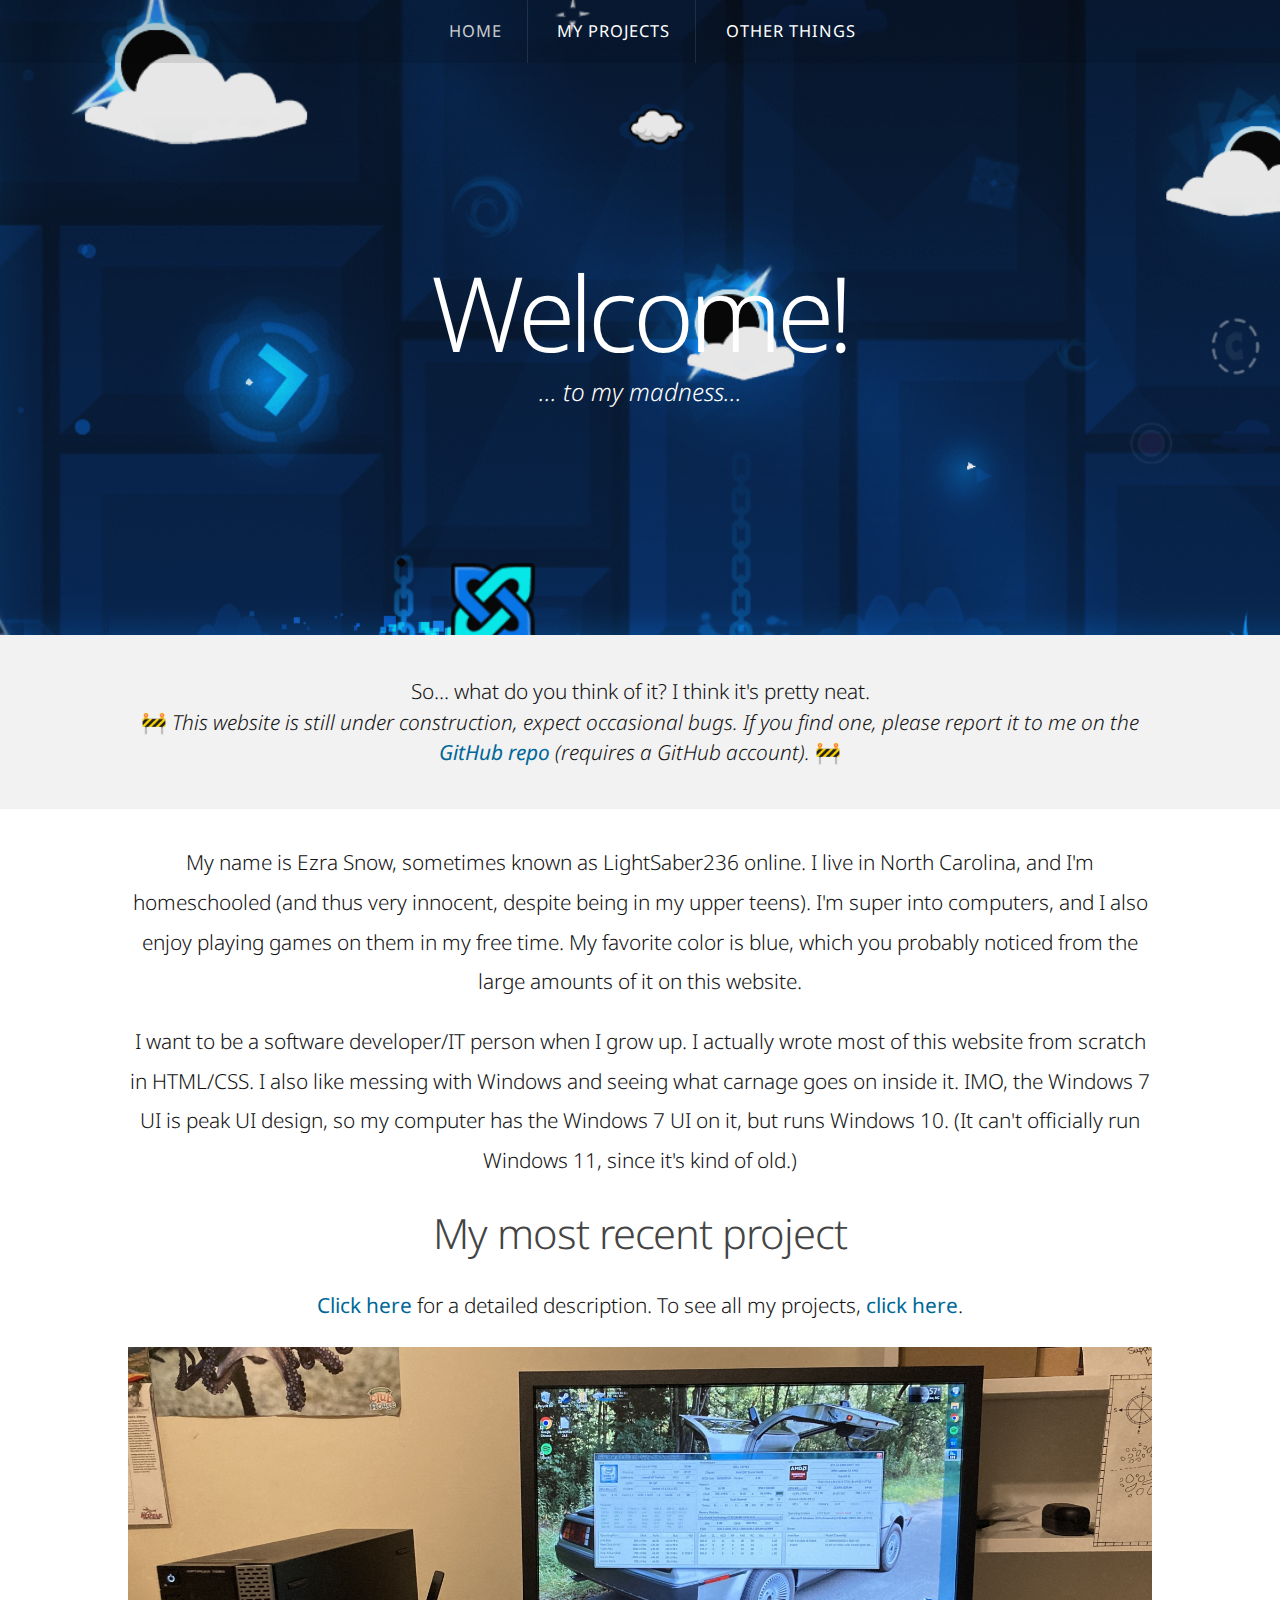
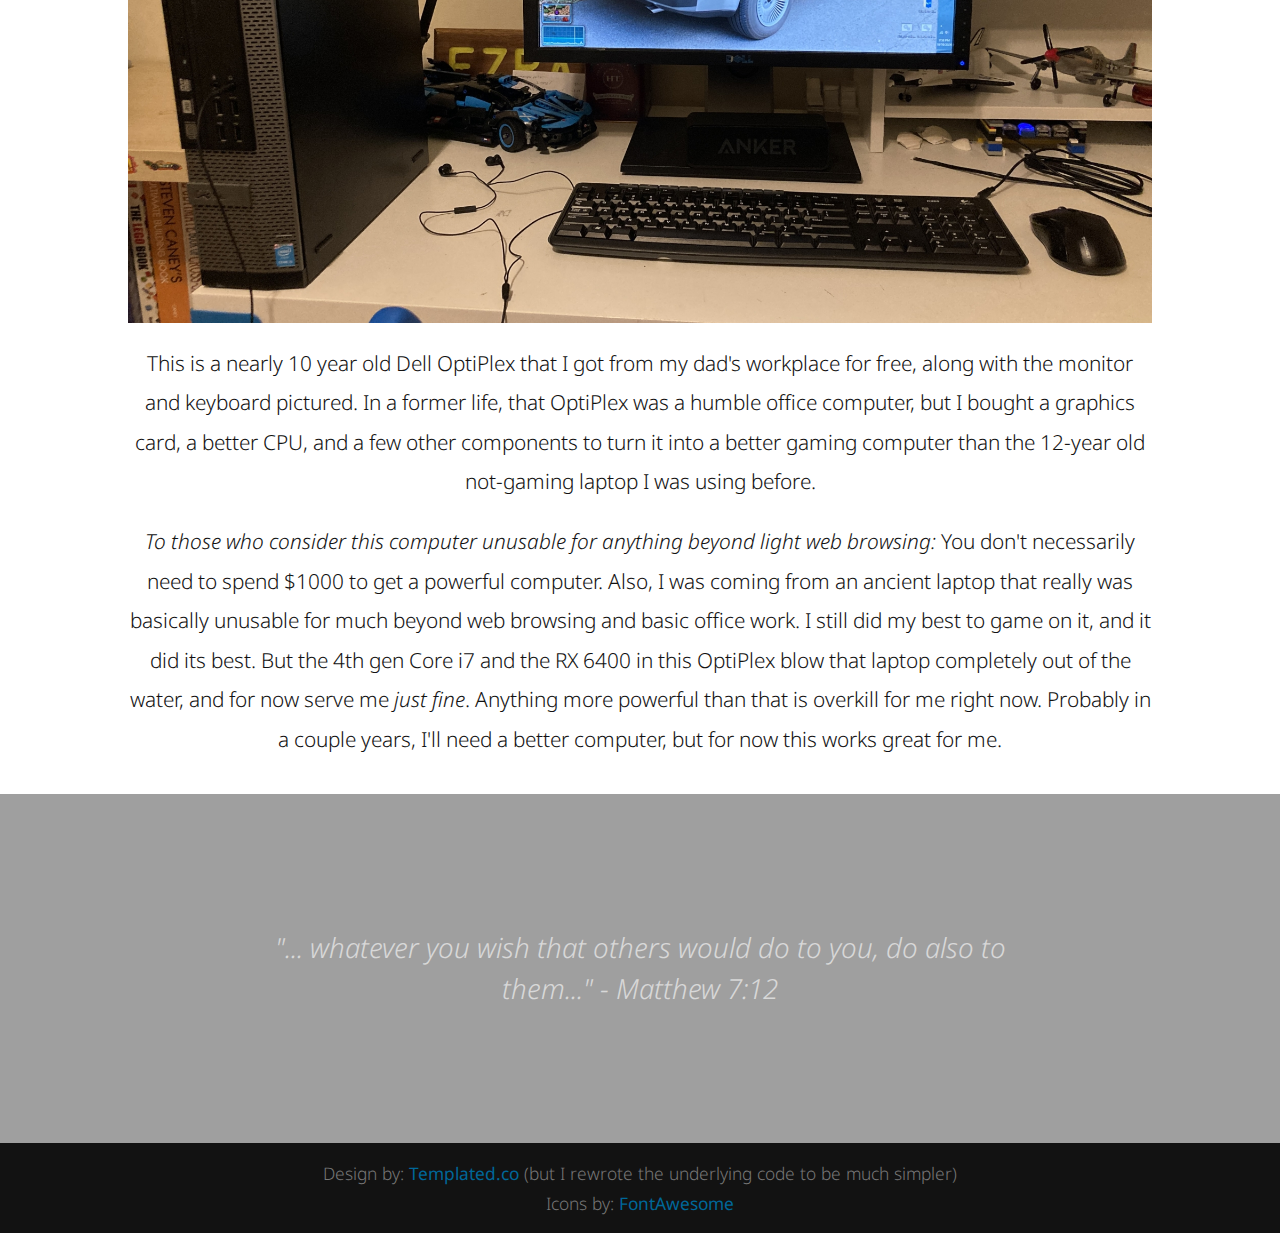
==== index.html @ 723993c4 "New website is live!" ====
<!DOCTYPE HTML>
<html>
	<head>
		<meta charset="UTF-8">
		<title>🏠 Home</title>
		<link rel="icon" type="image/png" sizes="32x32" href="images/favicon-32px.png">
		<link rel="icon" type="image/png" sizes="24x24" href="images/favicon-24px.png">
		<link rel="icon" type="image/png" sizes="16x16" href="images/favicon-16px.png">
		<!--<link rel="preload" href="css/font/NotoSans-Light.woff2" as="font" type="font/woff2" crossorigin>
		<link rel="preload" href="css/font/NotoSans-Regular.woff2" as="font" type="font/woff2" crossorigin>-->
		<link rel="stylesheet" href="css/style-new.css">
	</head>
	<body class="homepage">
	<!-- Header -->
		<div id="header">
			<div id="nav-wrapper">
				<nav id="nav">
					<ul>
						<li class="active"><a href="#">Home</a></li>
						<li><a href="projects.html">My Projects</a></li>
						<li><a href="things.html">Other things</a></li>
					</ul>
				</nav>
			</div>
			<div class="container">
				<div id="logo">
					<h1>Welcome!</h1>
					<span class="tag"><i>... to my madness...</i></span>
				</div>
			</div>
		</div>
	<!-- Intro -->
		<div id="intro">
			<div class="container">
				<p style="margin: 0">So... what do you think of it? I think it's pretty neat.<br>🚧 <i>This website is still under construction, expect occasional bugs. If you find one, please report it to me on the <a href="https://github.com/EJSnow/EJSnow.github.io/issues">GitHub repo</a> (requires a GitHub account).</i> 🚧</p>
			</div>
		</div>
	<!-- Main -->
		<div id="main">
			<div id="content" class="container">
				<p>My name is Ezra Snow, sometimes known as LightSaber236 online. I live in North Carolina, and I'm homeschooled (and thus very innocent, despite being in my upper teens). I'm super into computers, and I also enjoy playing games on them in my free time. My favorite color is blue, which you probably noticed from the large amounts of it on this website.</p>
				<p>I want to be a software developer/IT person when I grow up. I actually wrote most of this website from scratch in HTML/CSS. I also like messing with Windows and seeing what carnage goes on inside it. IMO, the Windows 7 UI is peak UI design, so my computer has the Windows 7 UI on it, but runs Windows 10. (It can't officially run Windows 11, since it's kind of old.)</p>
				<section>
					<header><h2>My most recent project</h2></header>
					<p><a href="projects/optiplex-gaming-pc-10-5-2024.html">Click here</a> for a detailed description. To see all my projects, <a href="projects.html">click here</a>.</p>
					<img src="images/IMG_3296.JPG">
					<p>This is a nearly 10 year old Dell OptiPlex that I got from my dad's workplace for free, along with the monitor and keyboard pictured. In a former life, that OptiPlex was a humble office computer, but I bought a graphics card, a better CPU, and a few other components to turn it into a better gaming computer than the 12-year old not-gaming laptop I was using before.</p>
					<p><i>To those who consider this computer unusable for anything beyond light web browsing:</i> You don't necessarily need to spend $1000 to get a powerful computer. Also, I was coming from an ancient laptop that really was basically unusable for much beyond web browsing and basic office work. I still did my best to game on it, and it did its best. But the 4th gen Core i7 and the RX 6400 in this OptiPlex blow that laptop completely out of the water, and for now serve me <i>just fine</i>. Anything more powerful than that is overkill for me right now. Probably in a couple years, I'll need a better computer, but for now this works great for me.</p>
				</section>
			</div>
		</div>
	<!-- Tweet -->
		<div id="tweet">
			<div class="container">
				<section>
					<blockquote>"... whatever you wish that others would do to you, do also to them..." - Matthew 7:12</blockquote>
				</section>
			</div>
		</div>
	<!-- Footer -->
		<div id="footer">
		<!-- Copyright -->
			<div class="copyright">
				Design by: <a href="https://templated.co/">Templated.co</a> (but I rewrote the underlying code to be much simpler)<br>
				Icons by: <a href="https://fontawesome.com">FontAwesome</a>
			</div>
		</div>
	</body>
</html>
---- css/style-new.css ----
@charset 'UTF-8';
@import url(fontawesome.min.css);

/* Fonts */
/* Noto Sans Light main font */
@font-face {
	font-family: "Noto Sans Light";
	font-style: normal !important;
	font-weight: 300;
	font-display: block;
	src: url(font/NotoSans-Light.woff2) format("woff2");
}
@font-face {
	font-family: "Noto Sans Light";
	font-style: italic;
	font-weight: 300;
	font-display: block;
	src: url(font/NotoSans-LightItalic.woff2) format("woff2");
}
@font-face {
	font-family: "Noto Sans Light";
	font-style: bold !important;
	font-weight: 400;
	font-display: block;
	src: url(font/NotoSans-Regular.woff2) format("woff2");
}
@font-face {
	font-family: "Noto Sans Light";
	font-style: italic;
	font-weight: 400;
	font-display: block;
	src: url(font/NotoSans-Italic.woff2) format("woff2");
}
/* Source Code Pro monospace font */
@font-face {
	font-family: "Source Code Pro";
	font-style: normal;
	font-weight: 400;
	font-display: block;
	src: url(font/SourceCodePro.woff2) format("woff2");
}
/* FontAwesome icons */
@font-face {
	font-family: "Font Awesome 5";
	font-style: normal;
	font-weight: 400;
	font-display: block;
	src: url(font/fa-brands-400.eot) format("embedded-opentype"),url(font/fa-brands-400.woff2) format("woff2"),url(font/fa-brands-400.ttf) format("truetype"),url(font/fa-brands-400.svg#fontawesome) format("svg")}.fab{font-family:"Font Awesome 5";
	font-weight:400
}
@font-face {
	font-family: "Font Awesome 5";
	font-style: normal;
	font-weight: 900;
	font-display: block;
	src:url(font/fa-solid-900.eot) format("embedded-opentype"),url(font/fa-solid-900.woff2) format("woff2"),url(font/fa-solid-900.ttf) format("truetype"),url(font/fa-solid-900.svg#fontawesome) format("svg")}.fa,.fas{font-family:"Font Awesome 5";
	font-weight:900
}
/*************************************************************/
html, body, div, span, applet, object, iframe, h1, h2, h3, p, blockquote, pre, a, abbr, acronym, address, big, cite, code, del, dfn, em, ins, kbd, q, s, samp, small, strike, strong, sub, sup, tt, var, b, u, i, center, dl, dt, dd, ol, ul, li, fieldset, form, label, legend, table, caption, tbody, tfoot, thead, tr, th, td, article, aside, canvas, details, embed, figure, figcaption, footer, header, hgroup, menu, nav, output, ruby, section, summary, time, mark, audio, video {
	margin: 0;
	padding: 0;
	border: 0;
	font-size: 100%;
	font: inherit;
	vertical-align: baseline;
}
*, *:before, *:after {
	box-sizing: border-box;
}
/* Basic */
body {
	margin: 0;
	padding: 0;
}
body, input, textarea, select {
	font-family: "Noto Sans Light", sans-serif;
	font-style: normal;
	font-size: 13pt;
	font-weight: 300;
	line-height: 1.75em;
	color: #121212;
}
h1, h2, h3 {
	font-weight: 300;
	color: #444;
}
	h2 {
		letter-spacing: -0.025em;
		font-size: 1.8em;
		margin: 0 0 0.6em 0;
	}
	h3 {
		font-size: 1.6em;
		margin: 0.4em 0;
	}
	h1 a, h2 a, h3 a {
		color: inherit;
		text-decoration: none;
	}
b, strong {
	font-style: bold;
	font-weight: 400;
}
i, em {
	font-style: italic;
}
a {
	font-style: bold;
	font-weight: 400;
	text-decoration: none;
	color: #006799;
}
	a:hover {
		text-decoration: underline;
	}
/* Horizontal rule */
hr {
	border: 0;
	border-top: solid 1px #ddd;
	margin: 2em 0 0 0;
	padding: 3em 0 0 0;
}
blockquote {
	border-left: solid 0.5em #ddd;
	padding: 1em 0 1em 2em;
	font-style: italic;
}
code {
	background: rgba(144, 144, 144, 0.075);
	border-radius: 0.25em;
	border: solid 1px rgba(144, 144, 144, 0.25);
	font-family: "Source Code Pro", monospace;
	margin: 0 0.25em;
	padding: 0.25em;
}
pre {
	font-family: "Source Code Pro", monospace;
	margin: 0;
}
	pre code {
		display: block;
		line-height: 1.25em;
		padding: 1em;
		overflow-x: auto;
	}
p, ul, ol, table {
	margin-bottom: 1em;
}
/* Unordered list */
ul.default {
	margin: 0;
	padding: 0 0 1.5em 0;
	list-style: none;
}
	ul.default li {
		padding: 0.6em 0;
		border-top: 1px solid;
		border-color: rgba(0, 0, 0, 0.1);
	}
	ul.default li:first-child {
		padding-top: 0;
		border-top: none;
	}
ul.indented {
	margin: 0;
	padding: 0 0 1.5em 1.5em;
	list-style: none;
}
	ul.indented li {
		padding: 0.6em 0;
		border-top: 1px solid;
		border-color: rgba(0, 0, 0, 0.1);
	}
	ul.indented li:first-child {
		padding-top: 0;
		border-top: none;
	}
	ul.indented li:last-child {
		padding-bottom: 0;
	}
/* Section header */
header {
	margin: 1.6em 0;
}
	header h2 {
		font-size: 2em;
	}
	header .byline {
		color: #444;
		display: block;
		margin: 0.8em 0;
		padding: 0;
	}
/* Sections/articles */
section, article {
	margin-bottom: 3em;
}
	section > :last-child, article > :last-child {
		margin-bottom: 0;
	}
	section:last-child, article:last-child {
		margin-bottom: 0;
	}
	.row > section, .row > article {
		margin-bottom: 0;
	}
/* Page header */
#header {
	position: relative;
	background: url(../images/header.png) no-repeat bottom center;
	background-attachment: fixed;
	background-size: cover;
	text-align: center;
		padding: 9em 0 7em 0;
}
	#header:before {
		content: '';
		position: absolute;
		left: 0;
		top: 0;
		width: 100%;
		height: 100%;
		background: rgba(64, 64, 64, 0.125);
	}
@media only screen and (max-width: 480px) {
	#logo {
		padding-top: 150px;
	}
}
#logo {
	position: relative;
	z-index: 1;
}
	#logo h1 {
		display: block;
		text-decoration: none;
		font-weight: 300;
		line-height: 1em;
		font-size: 6em;
		color: #FFF;
		letter-spacing: -0.05em;
		margin: 0 0 0.125em 0;
	}
	#logo a {
		color: #FFF;
		text-decoration: none;
	}
	#logo span {
		font-size: 1.4em;
		color: #FFF;
	}
/* Page navigation */
#nav-wrapper {
	background: rgba(0,0,0,.1);
	position: absolute;
	top: 0;
	left: 0;
	width: 100%;
}
	#nav > ul {
		margin: 0;
		padding: 0;
		text-align: center;
	}
		#nav > ul > li {
			display: inline-block;
			padding: 1em 1.5em;
			letter-spacing: 0.06em;
			font-size: 0.95em;
			text-transform: uppercase;
			border-right: 1px solid;
			border-color: rgba(255,255,255,.1);
		}
		#nav > ul > li:last-child {
			padding-right: 0;
			border-right: none;
		}
		#nav > ul > li > a, #nav > ul > li > span {
			text-decoration: none;
			display: inline-block;
			outline: 0;
			color: #FFF;
		}
		#nav li.active a {
			text-decoration: none;
			color: #ccc;
		}
		#nav > ul > li > ul {
			display: none;
		}
/* Main */
#main {
	position: relative;
	background: #fff;
	padding: 2em 0;
}
/* Homepage overrides */
.homepage #header {
	padding: 15em 0 13em 0;
}
.homepage #content {
	font-size: 1.2em;
	line-height: 1.9em;
	text-align: center;
}
/* More main stuff */
.container {
	margin-left: auto;
	margin-right: auto;
	max-width: 80%;
}
/* Images */
.container img {
	width: 100% !important;
	display: block;
	margin-bottom: 1em;
}
/* Some responsiveness */
@media only screen and (min-width: 2560px) {
	.container {
		max-width: 70%;
	}
}
@media only screen and (max-width: 1200px) {
	.container {
		max-width: 100%;
		padding: 0.8em;
	}
}
/* Page footer */
#footer {
	position: relative;
	text-align: center;
	background-color: #121212;
}
/* Copyright notice */
#copyright {
	position: relative;
	text-align: center;
	color: #777;
}
	#copyright .container {
		padding: 3em 0;
		border-top: 1px solid;
		border-color: rgba(255,255,255,.05);
		color: rgba(255,255,255,.1);
	}
	#copyright a {
		text-decoration: none;
		color: rgba(255,255,255,.2);
	}
	.copyright {
		width: 100%;
		text-align: center;
		padding: 15px;
		color: #777
	}
/* Homepage intro */
#intro {
	position: relative;
	background: #f2f2f2;
	padding: 2em 0;
	text-align: center;
	font-size: 1.2em;
}
/* Quote at the bottom of the page */
#tweet {
	position: relative;
	text-align: center;
	background: url(../images/header.png) no-repeat center center;
	background-attachment: fixed;
	background-size: cover;
	padding: 6em 0;
}
	#tweet:before {
		content: '';
		position: absolute;
		left: 0;
		top: 0;
		width: 100%;
		height: 100%;
		background: rgba(64,64,64,0.5);
	}
	#tweet section {
		border-top: 1px solid;
		border-bottom: 1px solid;
		border-color: rgba(255,255,255,.1);
	}
	#tweet blockquote {
		position: relative;
		border: none;
		margin: 0;
		padding: 1em 4em;
		line-height: 1.5em;
		font-size: 1.6em;
		font-weight: 300;
		color: rgba(255,255,255,.6);
	}
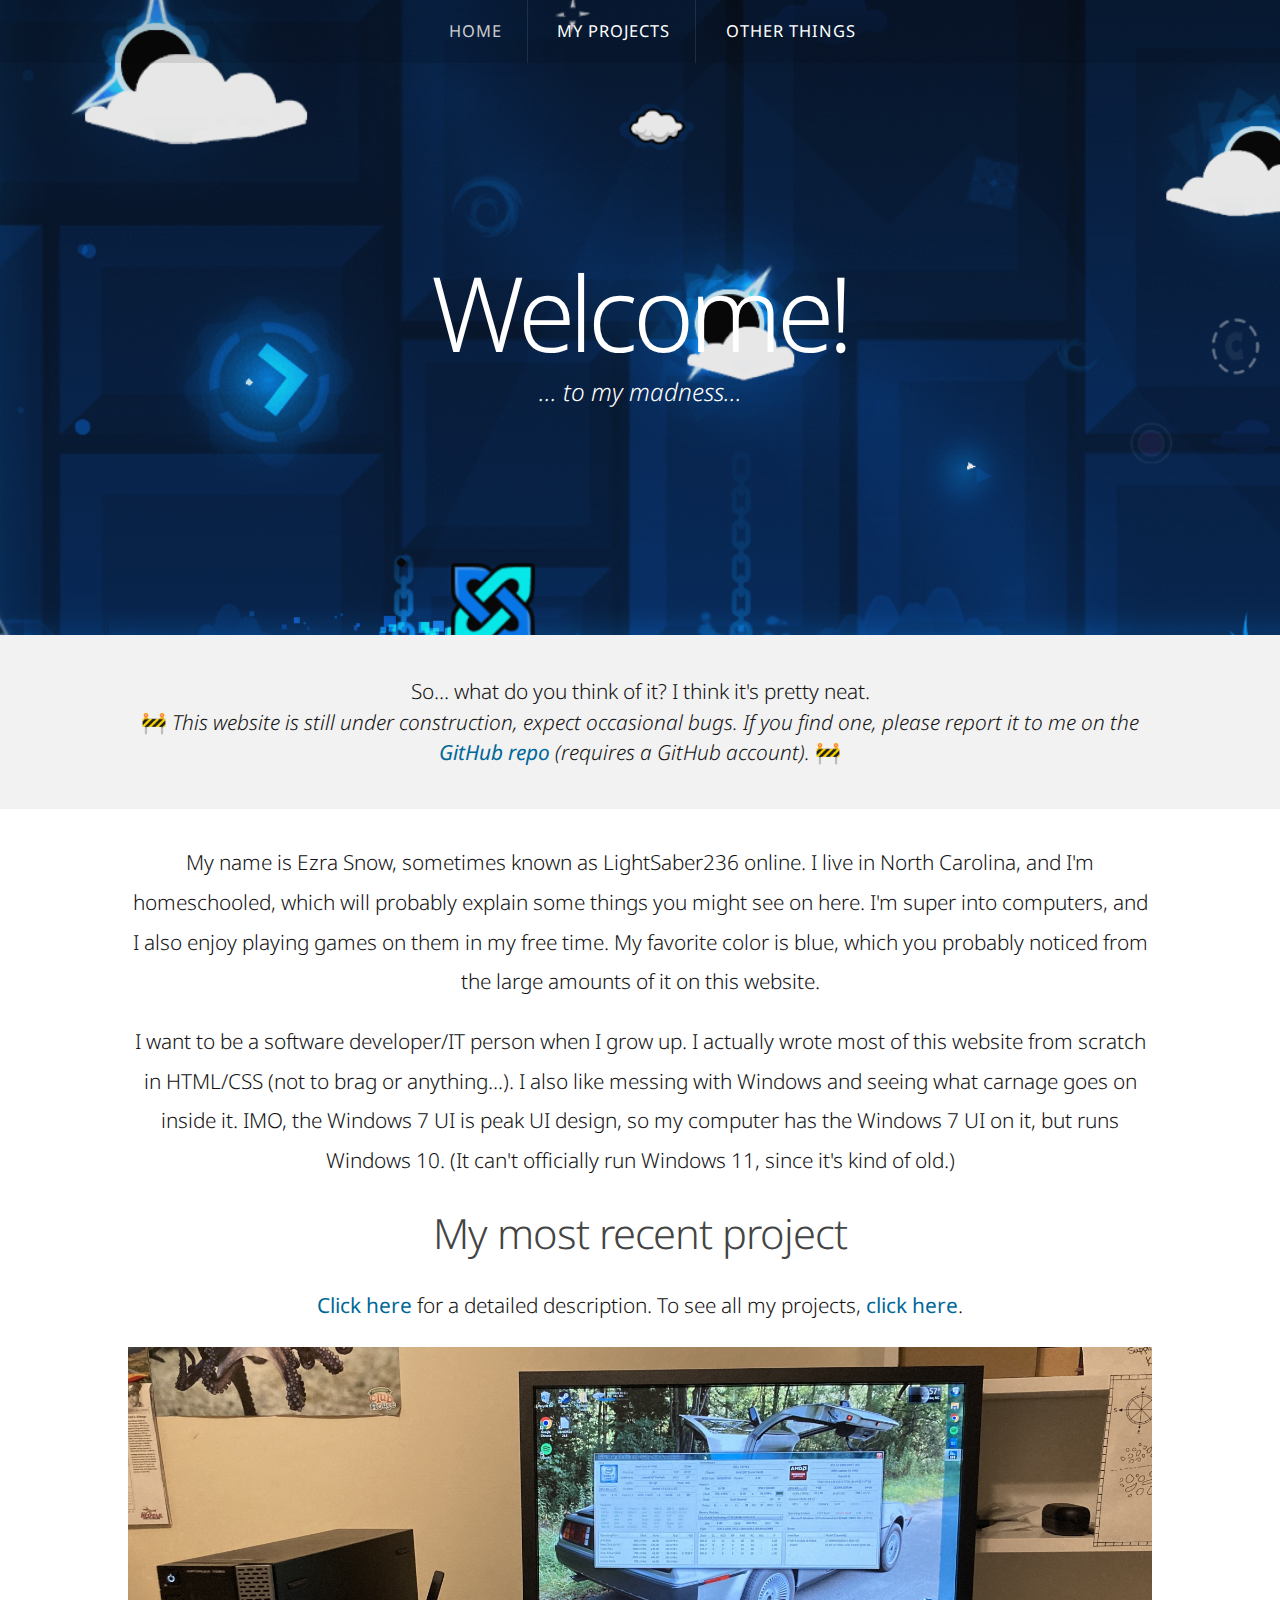
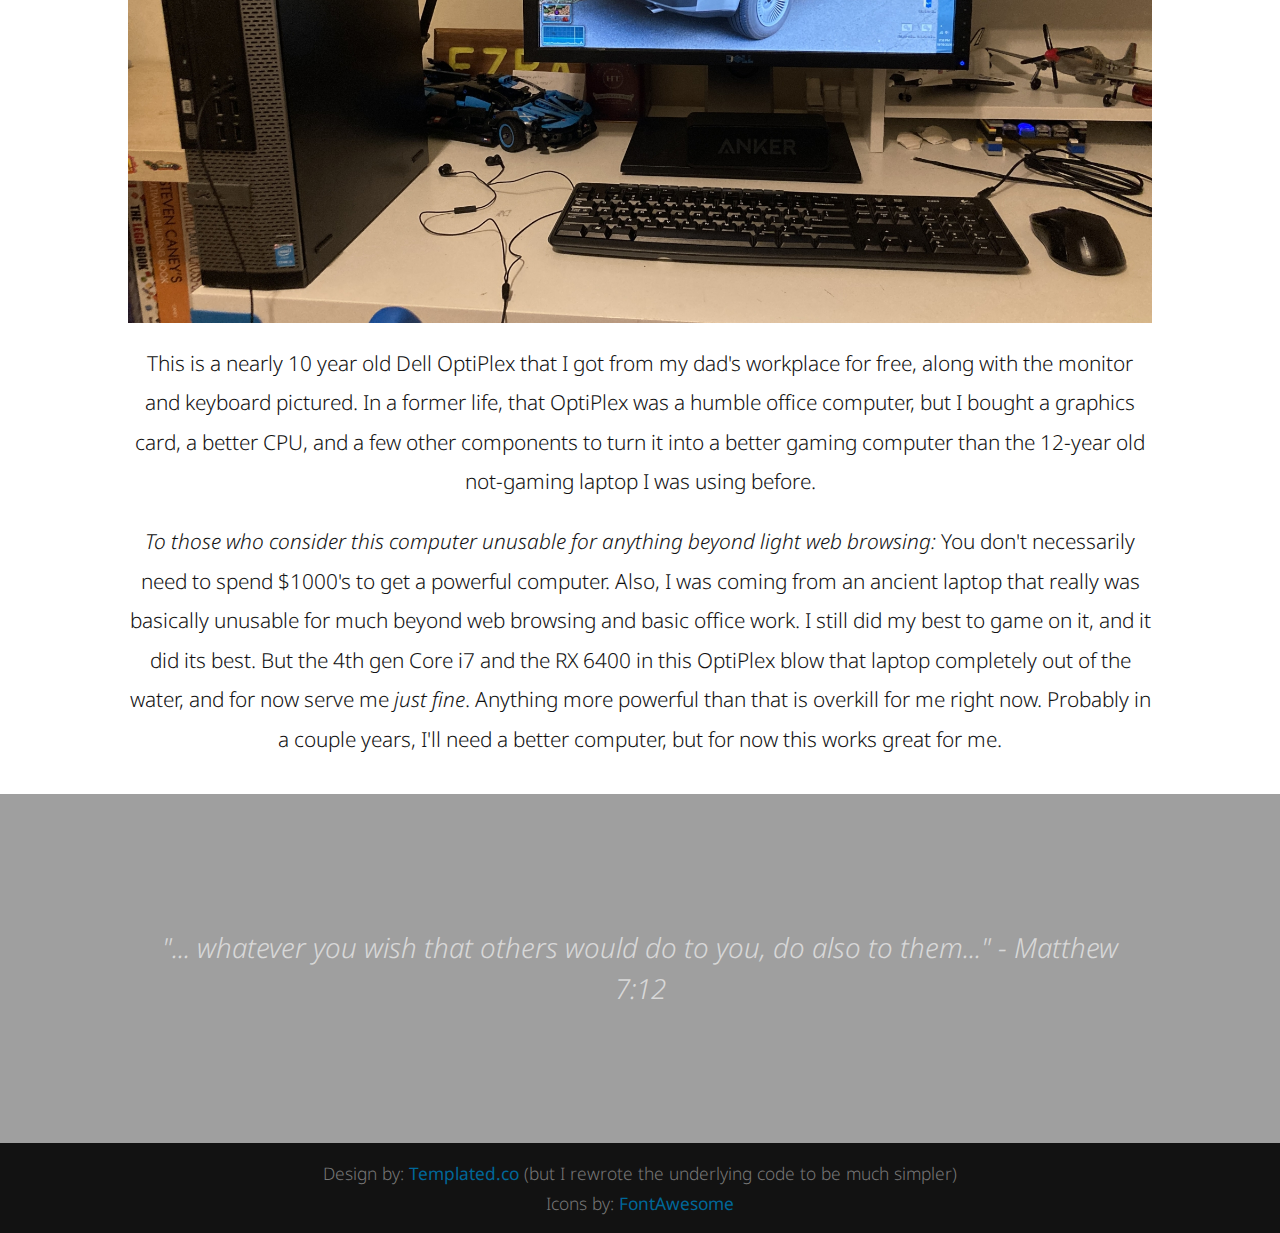
==== commit 067c3d9b: "Made the layout semi-responsive using only CSS" ====
--- a/index.html
+++ b/index.html
@@ -38,14 +38,14 @@
 	<!-- Main -->
 		<div id="main">
 			<div id="content" class="container">
-				<p>My name is Ezra Snow, sometimes known as LightSaber236 online. I live in North Carolina, and I'm homeschooled (and thus very innocent, despite being in my upper teens). I'm super into computers, and I also enjoy playing games on them in my free time. My favorite color is blue, which you probably noticed from the large amounts of it on this website.</p>
-				<p>I want to be a software developer/IT person when I grow up. I actually wrote most of this website from scratch in HTML/CSS. I also like messing with Windows and seeing what carnage goes on inside it. IMO, the Windows 7 UI is peak UI design, so my computer has the Windows 7 UI on it, but runs Windows 10. (It can't officially run Windows 11, since it's kind of old.)</p>
+				<p>My name is Ezra Snow, sometimes known as LightSaber236 online. I live in North Carolina, and I'm homeschooled, which will probably explain some things you might see on here. I'm super into computers, and I also enjoy playing games on them in my free time. My favorite color is blue, which you probably noticed from the large amounts of it on this website.</p>
+				<p>I want to be a software developer/IT person when I grow up. I actually wrote most of this website from scratch in HTML/CSS (not to brag or anything...). I also like messing with Windows and seeing what carnage goes on inside it. IMO, the Windows 7 UI is peak UI design, so my computer has the Windows 7 UI on it, but runs Windows 10. (It can't officially run Windows 11, since it's kind of old.)</p>
 				<section>
 					<header><h2>My most recent project</h2></header>
 					<p><a href="projects/optiplex-gaming-pc-10-5-2024.html">Click here</a> for a detailed description. To see all my projects, <a href="projects.html">click here</a>.</p>
 					<img src="images/IMG_3296.JPG">
 					<p>This is a nearly 10 year old Dell OptiPlex that I got from my dad's workplace for free, along with the monitor and keyboard pictured. In a former life, that OptiPlex was a humble office computer, but I bought a graphics card, a better CPU, and a few other components to turn it into a better gaming computer than the 12-year old not-gaming laptop I was using before.</p>
-					<p><i>To those who consider this computer unusable for anything beyond light web browsing:</i> You don't necessarily need to spend $1000 to get a powerful computer. Also, I was coming from an ancient laptop that really was basically unusable for much beyond web browsing and basic office work. I still did my best to game on it, and it did its best. But the 4th gen Core i7 and the RX 6400 in this OptiPlex blow that laptop completely out of the water, and for now serve me <i>just fine</i>. Anything more powerful than that is overkill for me right now. Probably in a couple years, I'll need a better computer, but for now this works great for me.</p>
+					<p><i>To those who consider this computer unusable for anything beyond light web browsing:</i> You don't necessarily need to spend $1000's to get a powerful computer. Also, I was coming from an ancient laptop that really was basically unusable for much beyond web browsing and basic office work. I still did my best to game on it, and it did its best. But the 4th gen Core i7 and the RX 6400 in this OptiPlex blow that laptop completely out of the water, and for now serve me <i>just fine</i>. Anything more powerful than that is overkill for me right now. Probably in a couple years, I'll need a better computer, but for now this works great for me.</p>
 				</section>
 			</div>
 		</div>
--- a/css/style-new.css
+++ b/css/style-new.css
@@ -212,7 +212,7 @@
 	background-attachment: fixed;
 	background-size: cover;
 	text-align: center;
-		padding: 9em 0 7em 0;
+	padding: 9em 0 7em 0;
 }
 	#header:before {
 		content: '';
@@ -223,11 +223,6 @@
 		height: 100%;
 		background: rgba(64, 64, 64, 0.125);
 	}
-@media only screen and (max-width: 480px) {
-	#logo {
-		padding-top: 150px;
-	}
-}
 #logo {
 	position: relative;
 	z-index: 1;
@@ -318,14 +313,58 @@
 }
 /* Some responsiveness */
 @media only screen and (min-width: 2560px) {
-	.container {
+	#content.container {
 		max-width: 70%;
 	}
+	#tweet .container {
+		max-width: 70%;
+	}
 }
 @media only screen and (max-width: 1200px) {
-	.container {
+	#content.container {
 		max-width: 100%;
 		padding: 0.8em;
+	}
+	#tweet {
+		padding: 4em 0 !important;
+	}
+}
+@media only screen and (max-width: 960px) {
+	#header {
+		padding: 8em 0 6em 0;
+	}
+		.homepage #header {
+			padding: 12em 0 10em 0;
+		}
+	.homepage #content {
+		font-size: 1em;
+	}
+	#tweet {
+		padding: 3em 0 !important;
+	}
+		#tweet .container {
+			max-width: 95%;
+			padding: 0.8em 0;
+		}
+	#intro {
+		font-size: 1em !important;
+	}
+	#logo h1 {
+		font-size: 4em;
+	}
+}
+@media only screen and (max-width: 540px) {
+	#header {
+		padding: 7em 0 5em 0;
+	}
+		.homepage #header {
+			padding: 9em 0 7em 0;
+		}
+	#tweet {
+		padding: 2em 0 !important;
+	}
+	#tweet blockquote {
+		font-size: 1.2em !important;
 	}
 }
 /* Page footer */
@@ -391,7 +430,7 @@
 		position: relative;
 		border: none;
 		margin: 0;
-		padding: 1em 4em;
+		padding: 1em;
 		line-height: 1.5em;
 		font-size: 1.6em;
 		font-weight: 300;
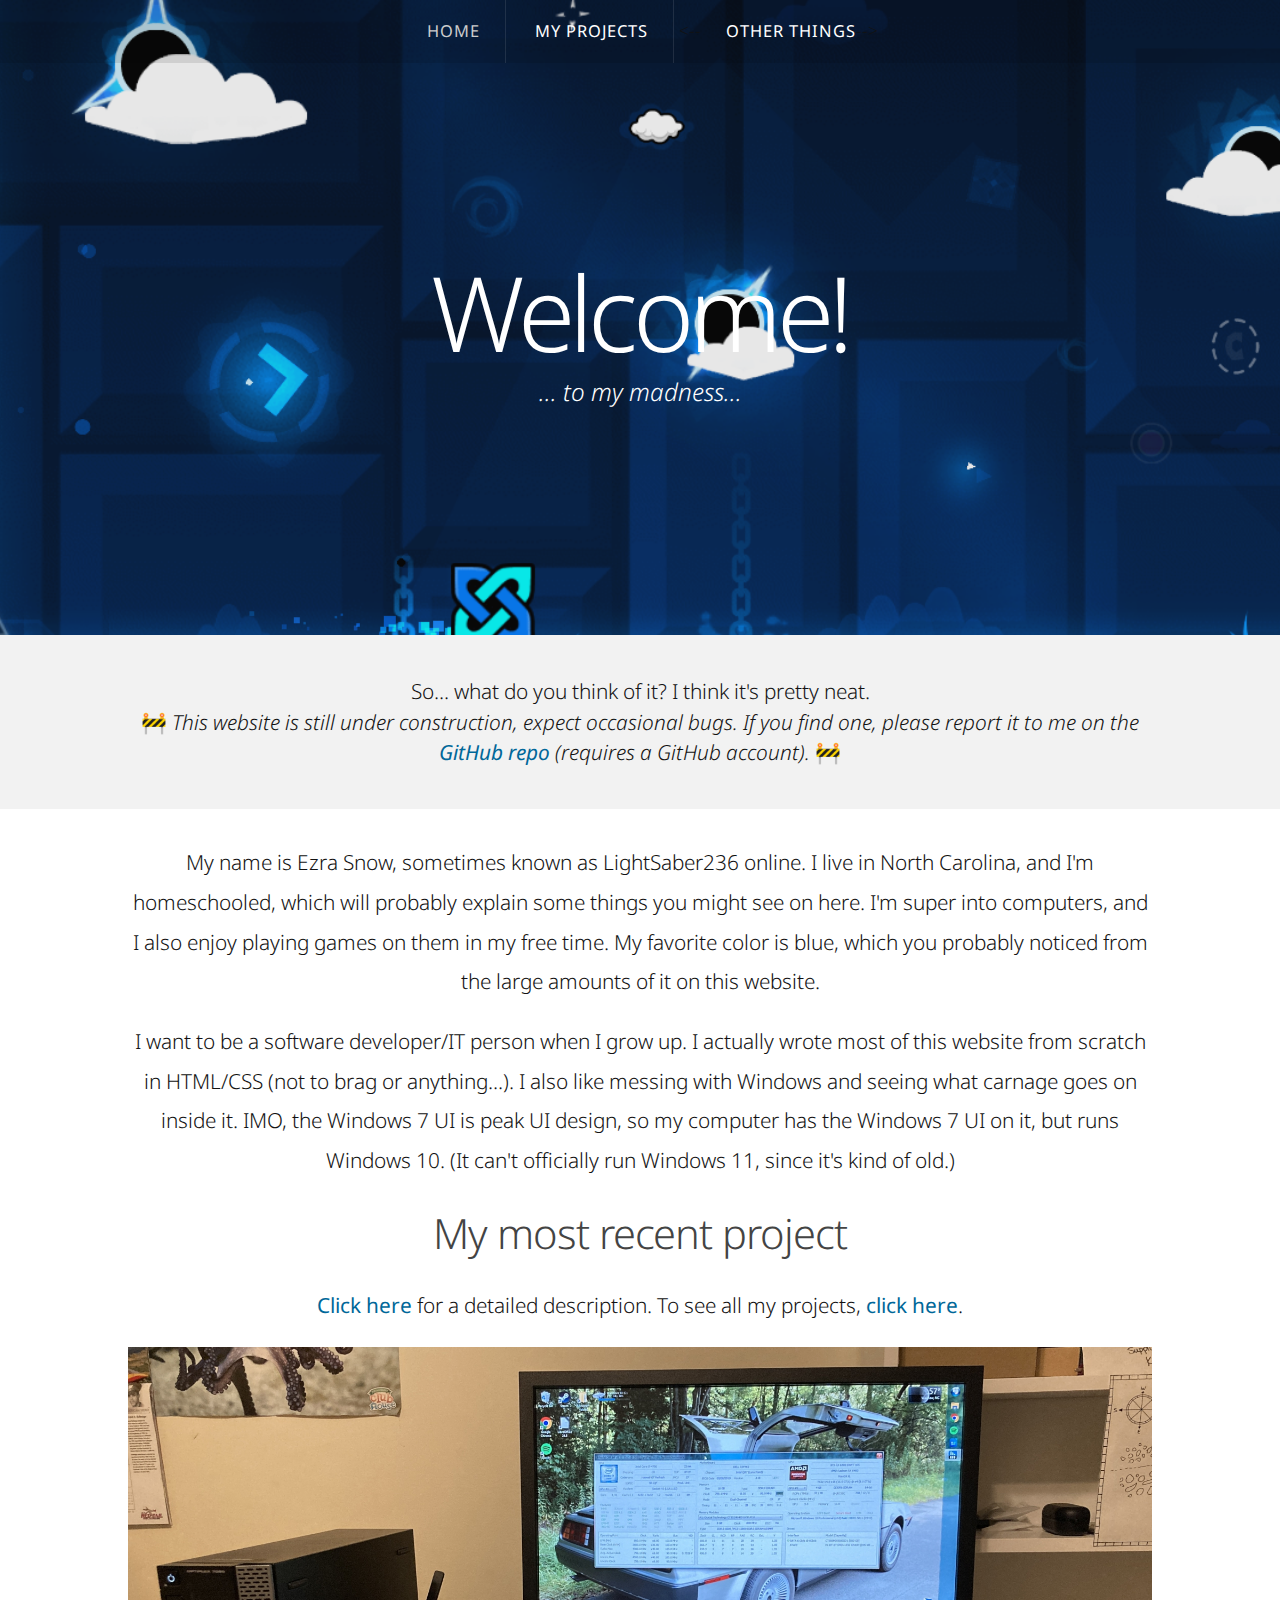
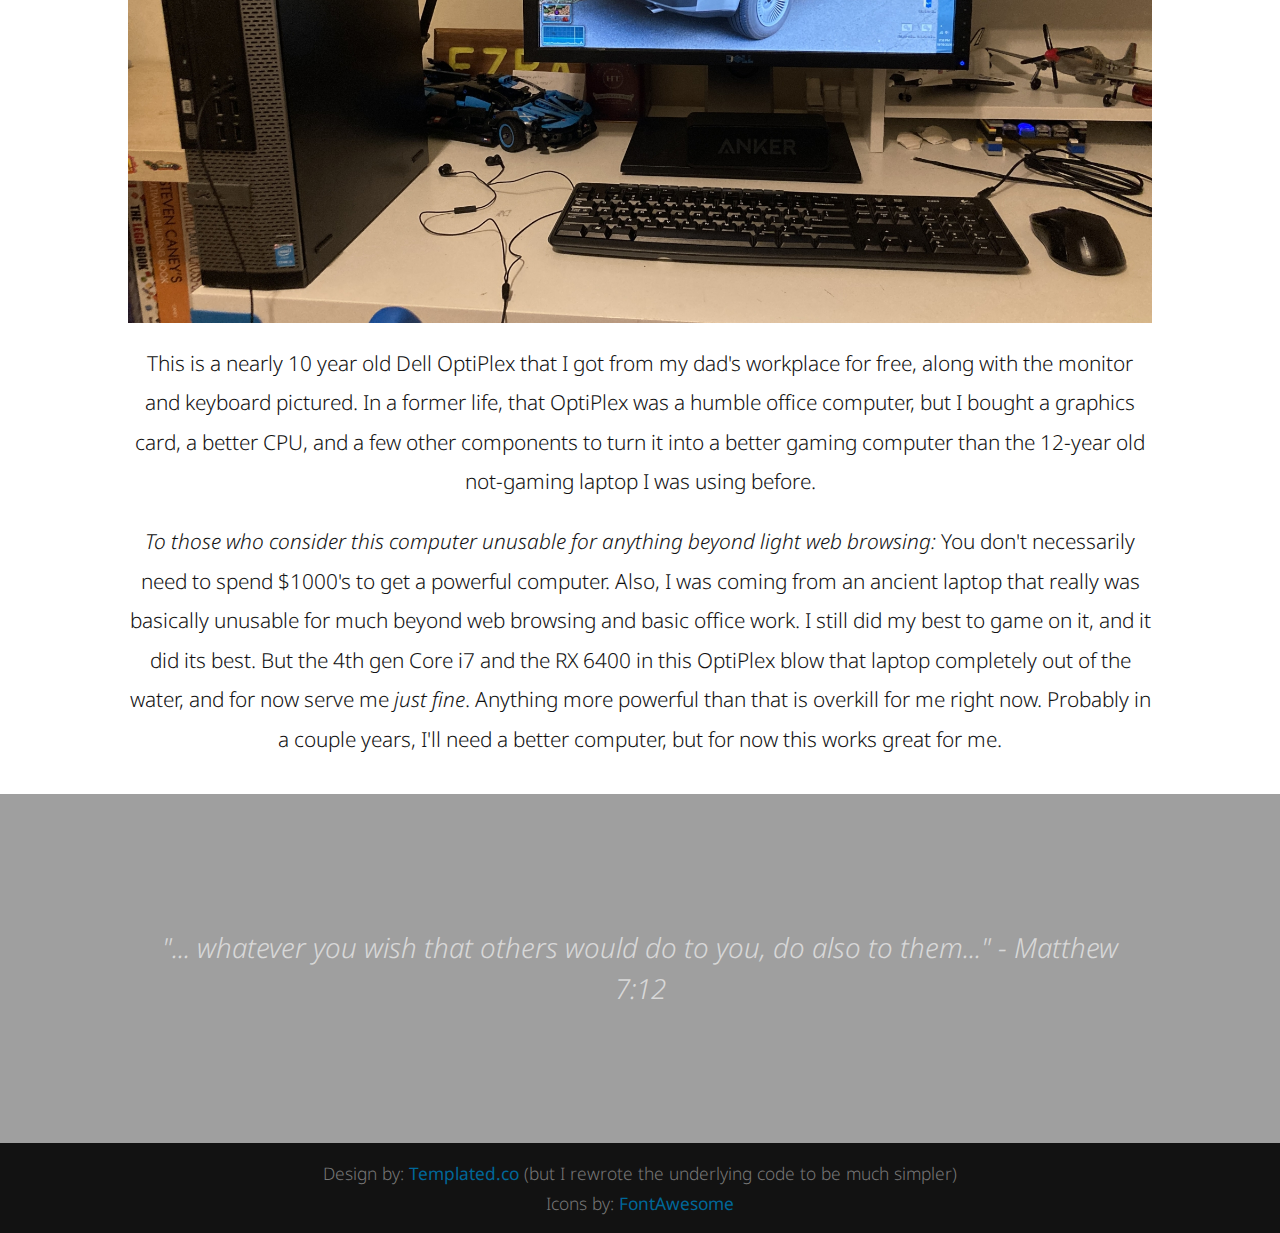
==== commit f069b46a: "Remove other things link from index.html" ====
--- a/index.html
+++ b/index.html
@@ -18,7 +18,7 @@
 					<ul>
 						<li class="active"><a href="#">Home</a></li>
 						<li><a href="projects.html">My Projects</a></li>
-						<li><a href="things.html">Other things</a></li>
+						<--<li><a href="things.html">Other things</a></li>-->
 					</ul>
 				</nav>
 			</div>
@@ -66,4 +66,4 @@
 			</div>
 		</div>
 	</body>
-</html>+</html>
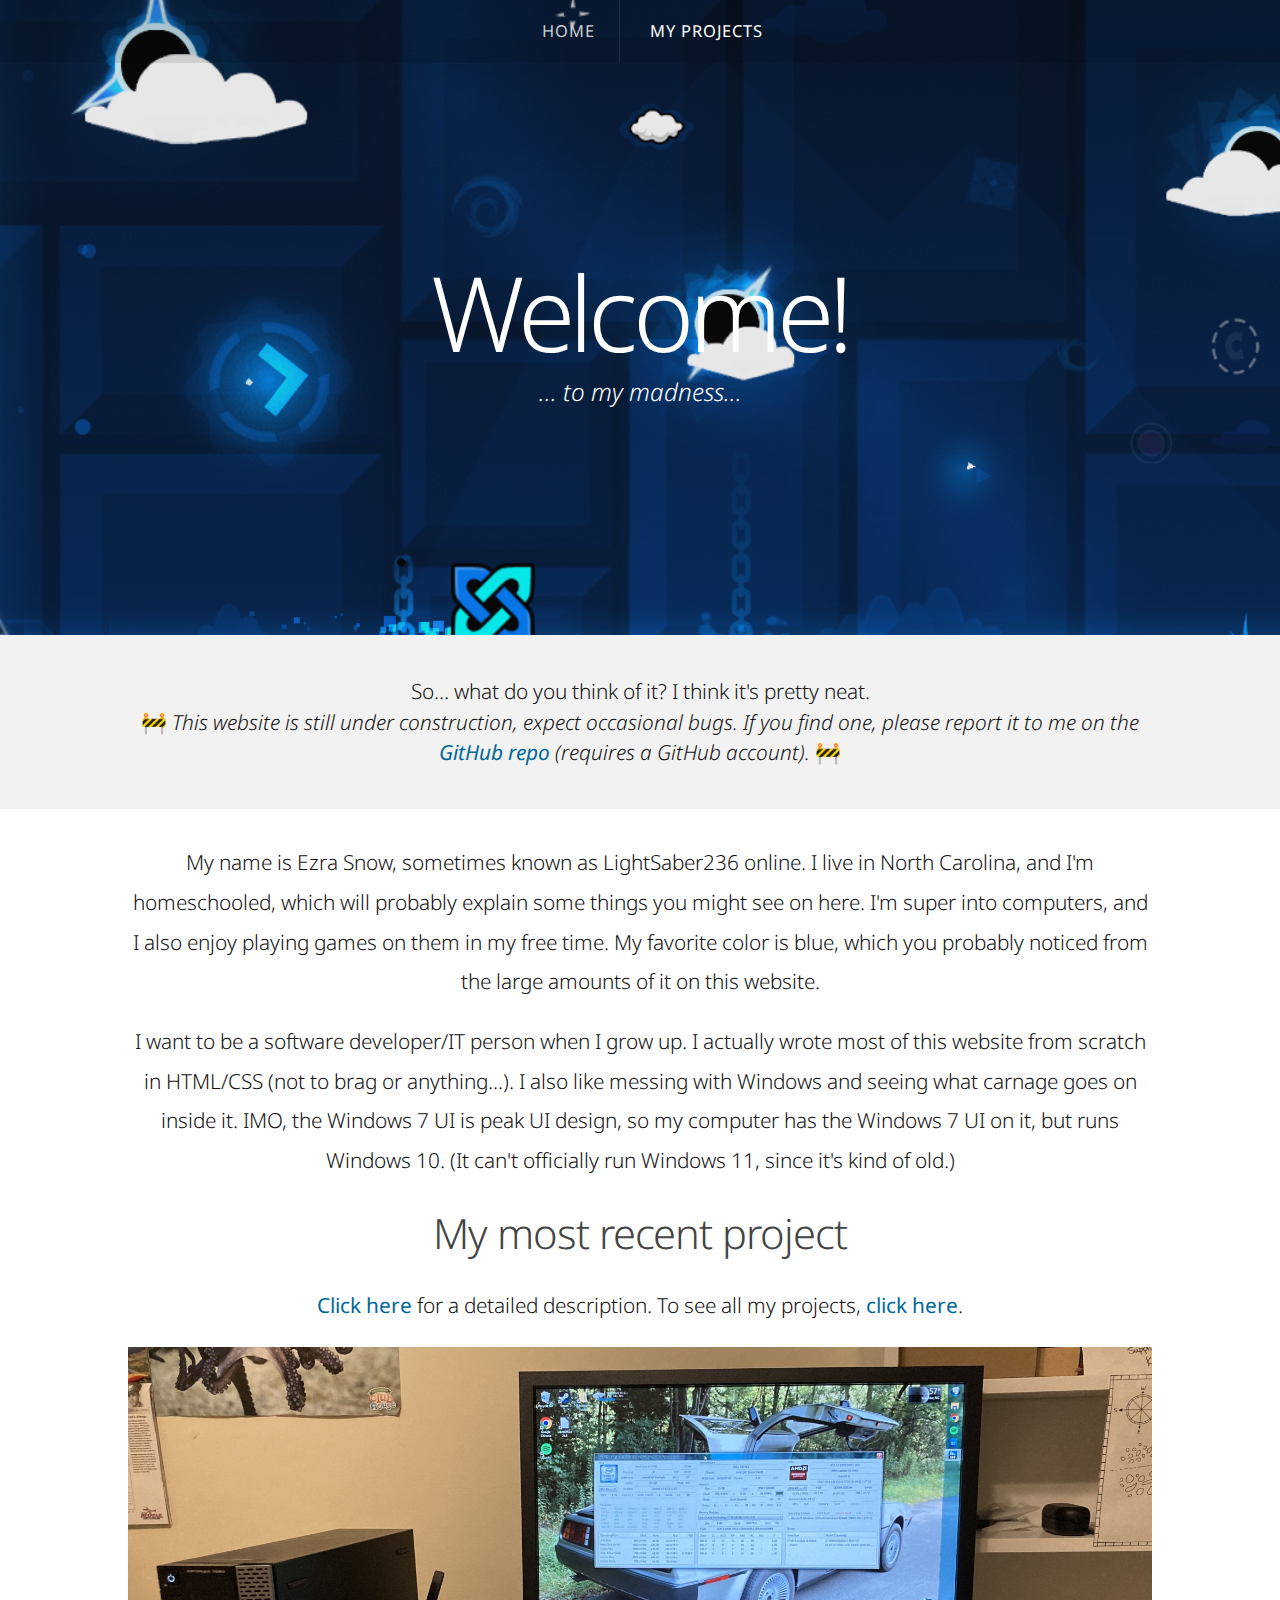
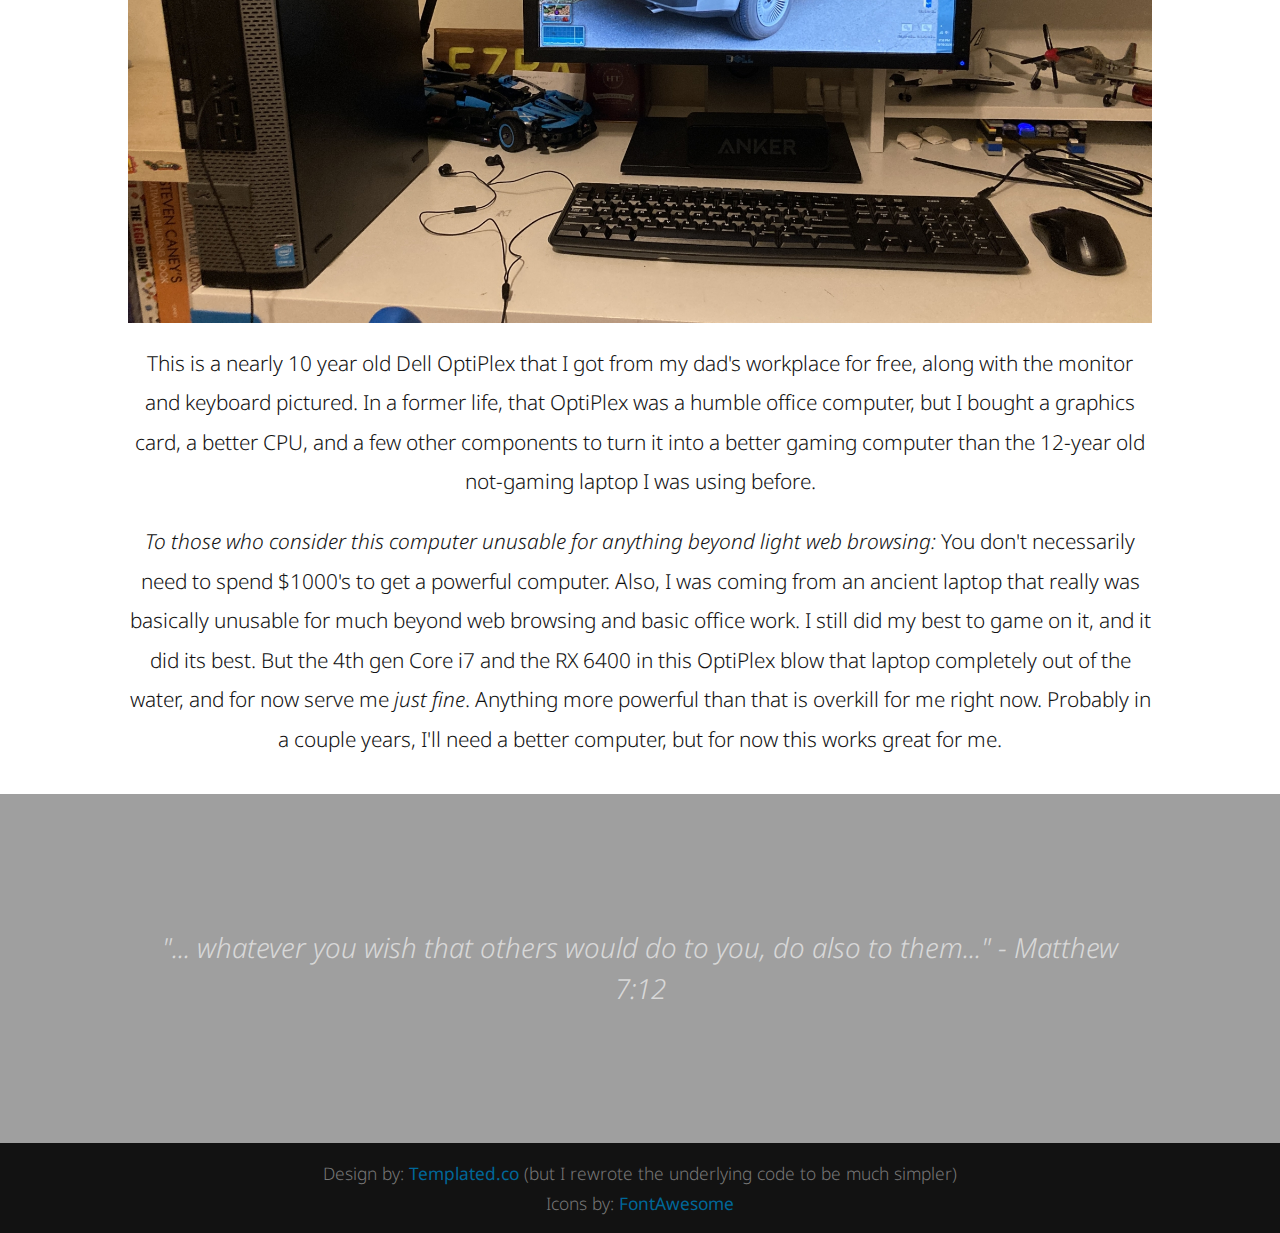
==== commit fd4d946b: "Actually remove other things link" ====
--- a/index.html
+++ b/index.html
@@ -18,7 +18,7 @@
 					<ul>
 						<li class="active"><a href="#">Home</a></li>
 						<li><a href="projects.html">My Projects</a></li>
-						<--<li><a href="things.html">Other things</a></li>-->
+						<!--<li><a href="things.html">Other things</a></li>-->
 					</ul>
 				</nav>
 			</div>
